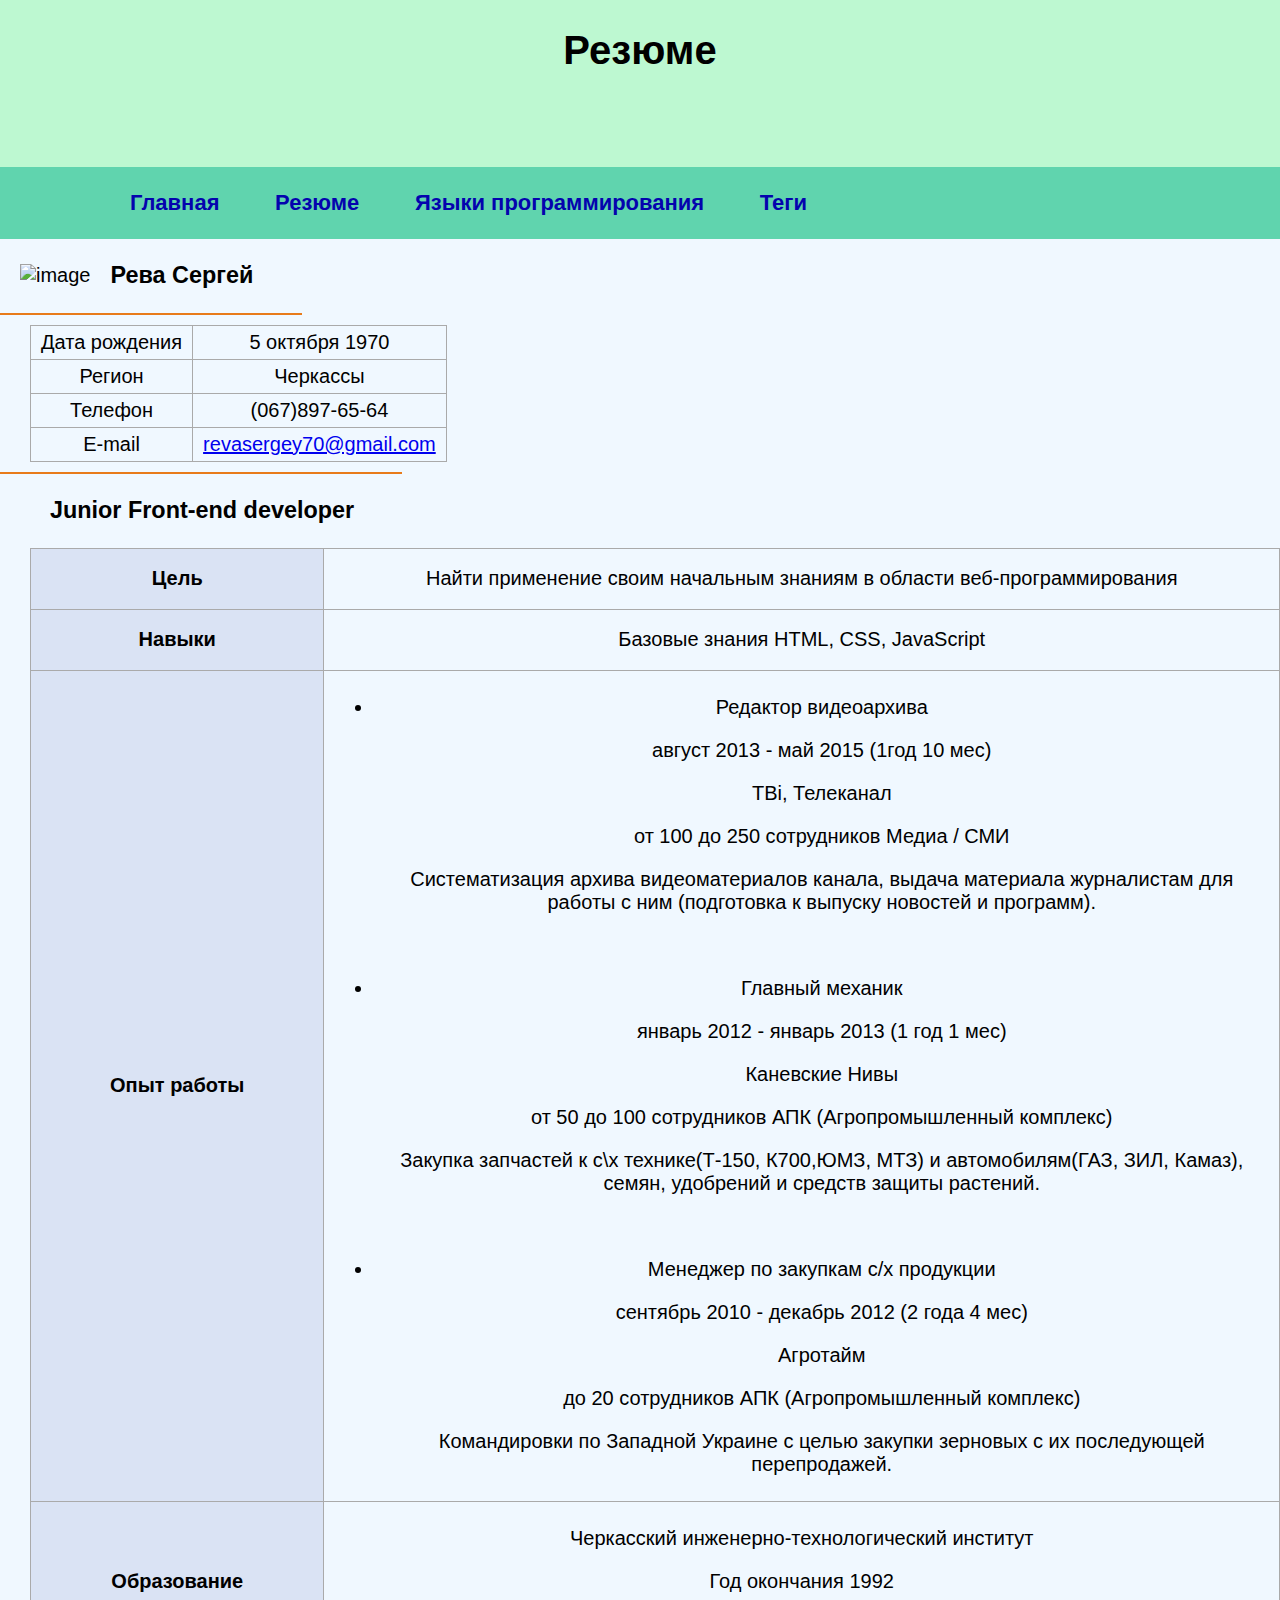
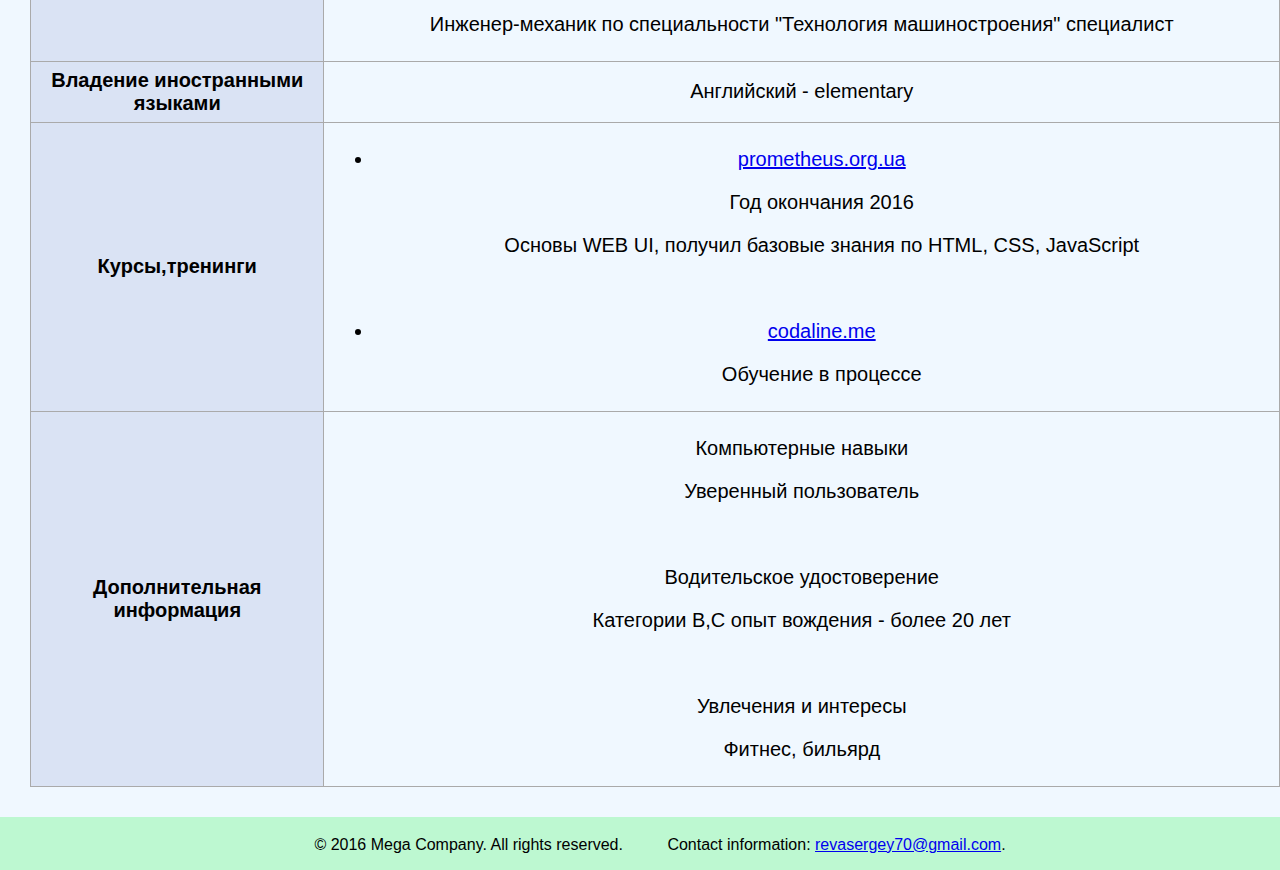
==== Page2.html @ c29341e6 "add CV" ====
<!DOCTYPE html>
<html lang="en">
<head>
    <meta charset="UTF-8">
    <link rel="stylesheet" href="style.css">
    <link rel="shortcut icon" type="images/x-icon" href="icon.ico"/>
    <!--[if lt IE 9]>
    <script src="http://html5shiv.googlecode.com/svn/trunk/html5.js"></script>
    <![endif]-->
    <title>Моя страница</title>
</head>
<body>
<div class="page-wrapper">
<header class="header">
    <div class="container">
        <h1>Резюме</h1>
    </div>

</header>

<nav class="page-nav">
    <div class="container">
        <ul>
            <li><a href="Index.html">Главная</a></li>
            <li><a href="#">Резюме</a></li>
            <li><a href="Page3.html">Языки программирования</a></li>
            <li><a href="Page4.html">Теги</a></li>
        </ul>
    </div>
</nav>
    <figure class="left">
        <img src="Images/foto.jpg" alt="image" width="300px" height="300px"
             title="Моя фотогафия" >
        <!--<figcaption>Моя фотография</figcaption>-->
    </figure>
    <section>
<h3>Рева Сергей</h3>
    <hr color="#E87B1A" width="300" align="left" size="2">
    <table style="border: none">
        <tr>
            <td>Дата рождения</td>
            <td>5 октября 1970</td>
        </tr>
        <tr>
            <td>Регион</td>
            <td>Черкассы</td>
        </tr>
        <tr>
            <td>Телефон</td>
            <td>(067)897-65-64</td>
        </tr>
        <tr>
            <td>E-mail</td>
            <td><a href="mailto:revasergey70@gmail.com">revasergey70@gmail.com
            </a></td>
        </tr>

    </table>
    <hr color="#E87B1A" width="400" align="left" size="2">
    <h3>Junior Front-end developer </h3>
    </section>
    <table class="table1">
        <colgroup>
        <col style="background-color: #dae3f4">
        </colgroup>
       <tr>
           <th height="50">Цель</th>
           <td height="50">Найти применение своим начальным знаниям в области веб-программирования</td>
       </tr>
        <tr>
            <th height="50">Навыки</th>
            <td height="50">Базовые знания HTML, CSS, JavaScript</td>
        </tr>
        <tr>
            <th>Опыт работы</th>
            <td>
                <ul>
                    <li>
                            <p>Редактор видеоархива</p>
                            <p>август 2013 - май 2015 (1год 10 мес)</p>
                            <p>TBi, Телеканал</p>
                            <p>от 100 до 250 сотрудников  Медиа / СМИ</p>
                            <p>Систематизация архива видеоматериалов канала, выдача материала журналистам для работы с ним (подготовка к выпуску новостей и программ).</p>

                    </li>
                    <br>
                    <li>
                        <p>Главный механик</p>
                        <p>январь 2012 - январь 2013 (1 год 1 мес)</p>
                        <p>Каневские Нивы</p>
                        <p>от 50 до 100 сотрудников  АПК (Агропромышленный комплекс)</p>
                        <p>Закупка запчастей к с\х технике(Т-150, К700,ЮМЗ, МТЗ) и автомобилям(ГАЗ, ЗИЛ, Камаз), семян, удобрений и средств защиты растений.</p>
                    </li>
                    <br>
                    <li>
                        <p>Менеджер по закупкам с/х продукции</p>
                        <p>сентябрь 2010 - декабрь 2012 (2 года 4 мес)</p>
                        <p>Агротайм</p>
                        <p>до 20 сотрудников  АПК (Агропромышленный комплекс)</p>
                        <p>Командировки по Западной Украине с целью закупки зерновых с их последующей перепродажей.</p>
                    </li>
                </ul>
            </td>
        </tr>
        <tr>
            <th>Образование</th>
            <td><p>Черкасский инженерно-технологический институт</p>
                <p>Год окончания 1992</p>
                <p>Инженер-механик по специальности "Технология машиностроения" специалист</p>
            </td>
        </tr>
        <tr>
            <th height="50">Владение иностранными языками</th>
            <td height="50">Английский - elementary</td>
        </tr>
        <tr>
            <th>Курсы,тренинги</th>
            <td>
                <ul>
                    <li>
                    <p><a href="http://www.prometheus.org.ua">prometheus.org.ua</a></p>
                    <p>Год окончания 2016</p>
                    <p>Основы WEB UI, получил базовые знания по HTML, CSS, JavaScript</p>
                    </li>
                    <br>
                    <li>
                    <p><a href="http://www.codaline.me">codaline.me</a></p>
                    <p>Обучение в процессе</p>
                    <p></p>
                    </li>
                </ul>
            </td>
        </tr>
        <tr>
            <th> Дополнительная информация</th>
            <td>
                <p>Компьютерные навыки</p>
                <p>Уверенный пользователь</p>
                <br>
                <p>Водительское удостоверение</p>
                <p>Категории В,С опыт вождения - более 20 лет</p>
                <br>
                <p>Увлечения и интересы</p>
                <p>Фитнес, бильярд</p>
            </td>
        </tr>

    </table>

</div>
<div class="page-buffer"></div>
<!--Footer-->
<footer class="footer">
    <ul>
        <li>&copy; 2016 Mega Company. All rights reserved.</li>
        <li>Contact information: <a href="mailto:revasergey70@gmail.com">
            revasergey70@gmail.com</a>.</li>
    </ul>

</footer>

</body>
</html>
---- style.css ----
/*Общий стиль*/
html, body {
    height: 100%;
    margin: 0;
    padding: 0;
}
header, section, footer, aside, nav, main, article, figure {
    display: block;
}

body {
    background-color: aliceblue;
    font-size: 20px;
    font-family: sans-serif;
    }
header {
    padding: 1px 0;
    height: 165px;
    background-color: #BDF8D1;
    text-align: center;
    /*border: 1px solid black*/
}
h3 {
    margin-left: 50px;
}

footer {
    padding: 3px 0;
    height: 47px;
    background-color: #BDF8D1;
    font-size: 80%;
    text-align: center;
    /*border: 1px solid black;*/
}

/*Для таблиц*/
caption {
    padding-bottom: 10px;
}
th, td {
    border: 1px solid #aaaaaa;
    padding: 5px 10px;
}
table {
    margin-left: 30px;
    border-collapse: collapse;
    text-align: center;
}
thead {
    background: #dddddd;
    border: 5px solid #aaaaaa;
}
tfoot {
    background: #ffda9e;
    border: 5px solid #aaaaaa;
}

/*Для форм*/
label {
    font-size: 80%;
    width: 150px;
    display: inline-block;
    cursor: pointer;
}
form {
    width: 500px;
    margin: 20px 30px;
}
fieldset {
    border: 3px double #aaaaaa;
    border-radius: 3px;
    margin: 20px 0;
    padding: 20px;
}
legend {
    background-color: #dddddd;
    border-radius: 3px;
    padding: 5px 10px;
}

.left {
    float: left;
    margin: 25px 20px 10px 20px;
        }

.page-nav {
    padding: 1px 60px;
    background-color: #60D4AE;
    height: 70px;
    /*border: 1px solid black;*/
}

.page-nav li {
    display: inline;
    list-style-type: none;
    /*border: 1px solid black;*/
}
.page-nav a {
    margin-left:10px;
    padding: 24px 20px;
    color: #0403ae;
    line-height: 30px;
    font-size: 110%;
    font-weight: bold;
    text-align:center;
    text-decoration: none;
    /*border: 1px solid black*/
}
.page-nav li a:hover {
    color: yellowgreen;
    background-color: black;
}

.footer li {
    padding: 10px 20px;
    display: inline;
    list-style-type: none;
    /*border: 1px solid black;*/
}
/*Обёртка для футера*/
.page-wrapper {
    min-height: 100%;
    margin-bottom: -40px;
    /*border: 1px solid black;*/
}
.page-buffer {
        height: 70px;
    /*border: 1px solid black;*/
}
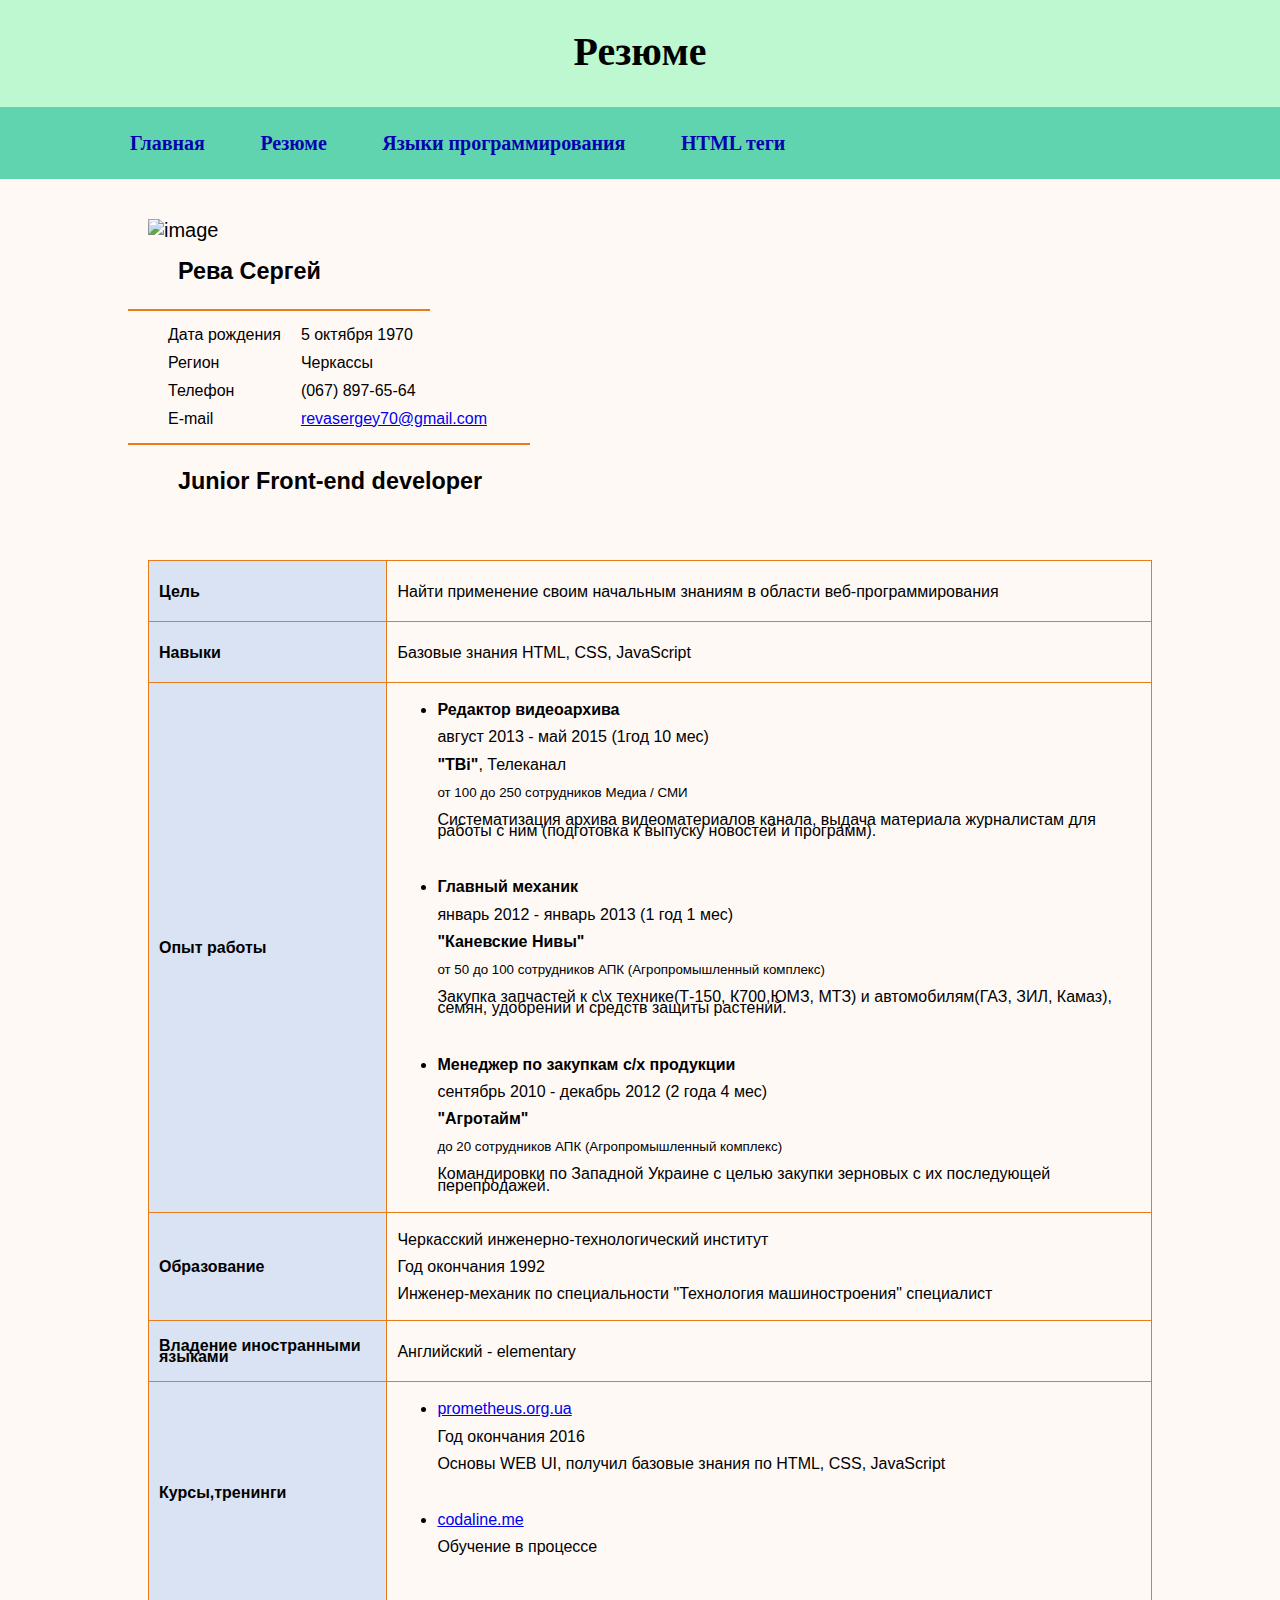
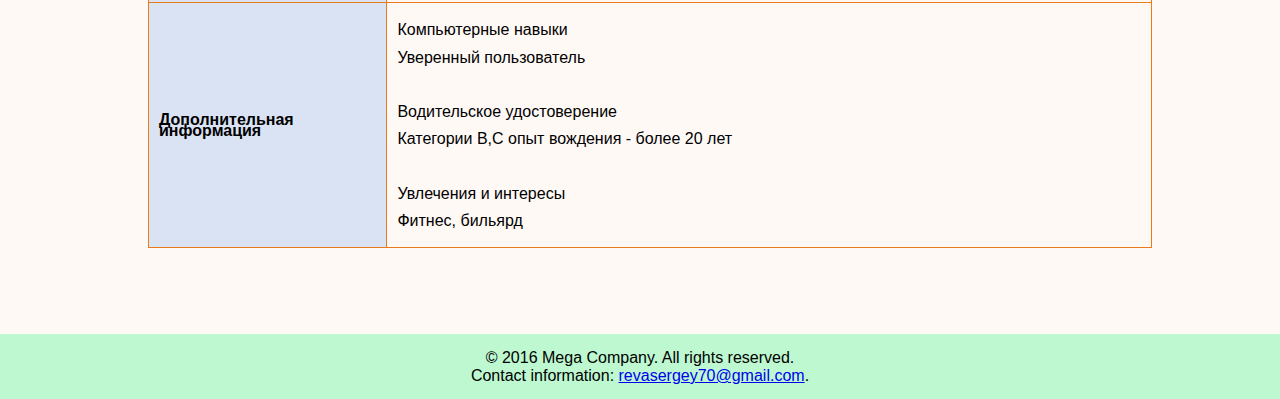
==== commit 45b0fb40: "add PL and tags" ====
--- a/Page2.html
+++ b/Page2.html
@@ -7,6 +7,7 @@
     <!--[if lt IE 9]>
     <script src="http://html5shiv.googlecode.com/svn/trunk/html5.js"></script>
     <![endif]-->
+    <link href='https://fonts.googleapis.com/css?family=Ubuntu&subset=latin,cyrillic' rel='stylesheet' type='text/css'>
     <title>Моя страница</title>
 </head>
 <body>
@@ -24,14 +25,14 @@
             <li><a href="Index.html">Главная</a></li>
             <li><a href="#">Резюме</a></li>
             <li><a href="Page3.html">Языки программирования</a></li>
-            <li><a href="Page4.html">Теги</a></li>
+            <li><a href="Page4.html">HTML теги</a></li>
         </ul>
     </div>
 </nav>
-    <figure class="left">
+    <div class="content">
+    <figure class="left2">
         <img src="Images/foto.jpg" alt="image" width="300px" height="300px"
              title="Моя фотогафия" >
-        <!--<figcaption>Моя фотография</figcaption>-->
     </figure>
     <section>
 <h3>Рева Сергей</h3>
@@ -47,11 +48,11 @@
         </tr>
         <tr>
             <td>Телефон</td>
-            <td>(067)897-65-64</td>
+            <td>(067) 897-65-64</td>
         </tr>
         <tr>
             <td>E-mail</td>
-            <td><a href="mailto:revasergey70@gmail.com">revasergey70@gmail.com
+            <td><a href="mailto:revasergey70@gmail.com" target="_blank">revasergey70@gmail.com
             </a></td>
         </tr>
 
@@ -75,28 +76,29 @@
             <th>Опыт работы</th>
             <td>
                 <ul>
-                    <li>
-                            <p>Редактор видеоархива</p>
+
+                    <li class="li1">
+                            <p><b>Редактор видеоархива</b></p>
                             <p>август 2013 - май 2015 (1год 10 мес)</p>
-                            <p>TBi, Телеканал</p>
-                            <p>от 100 до 250 сотрудников  Медиа / СМИ</p>
+                            <p><b>"TBi"</b>, Телеканал</p>
+                            <p><small>от 100 до 250 сотрудников  Медиа / СМИ</small></p>
                             <p>Систематизация архива видеоматериалов канала, выдача материала журналистам для работы с ним (подготовка к выпуску новостей и программ).</p>
 
                     </li>
-                    <br>
-                    <li>
-                        <p>Главный механик</p>
+
+                    <li class="li2">
+                        <p><b>Главный механик</b></p>
                         <p>январь 2012 - январь 2013 (1 год 1 мес)</p>
-                        <p>Каневские Нивы</p>
-                        <p>от 50 до 100 сотрудников  АПК (Агропромышленный комплекс)</p>
+                        <p><b>"Каневские Нивы"</b></p>
+                        <p><small>от 50 до 100 сотрудников  АПК (Агропромышленный комплекс)</small></p>
                         <p>Закупка запчастей к с\х технике(Т-150, К700,ЮМЗ, МТЗ) и автомобилям(ГАЗ, ЗИЛ, Камаз), семян, удобрений и средств защиты растений.</p>
                     </li>
-                    <br>
-                    <li>
-                        <p>Менеджер по закупкам с/х продукции</p>
+
+                    <li class="li3">
+                        <p><b>Менеджер по закупкам с/х продукции</b></p>
                         <p>сентябрь 2010 - декабрь 2012 (2 года 4 мес)</p>
-                        <p>Агротайм</p>
-                        <p>до 20 сотрудников  АПК (Агропромышленный комплекс)</p>
+                        <p><b>"Агротайм"</b></p>
+                        <p><small>до 20 сотрудников  АПК (Агропромышленный комплекс)</small></p>
                         <p>Командировки по Западной Украине с целью закупки зерновых с их последующей перепродажей.</p>
                     </li>
                 </ul>
@@ -117,14 +119,14 @@
             <th>Курсы,тренинги</th>
             <td>
                 <ul>
-                    <li>
-                    <p><a href="http://www.prometheus.org.ua">prometheus.org.ua</a></p>
+                    <li class="li1">
+                    <p><a href="http://www.prometheus.org.ua" target="_blank">prometheus.org.ua</a></p>
                     <p>Год окончания 2016</p>
                     <p>Основы WEB UI, получил базовые знания по HTML, CSS, JavaScript</p>
                     </li>
-                    <br>
-                    <li>
-                    <p><a href="http://www.codaline.me">codaline.me</a></p>
+
+                    <li class="li2">
+                    <p><a href="http://www.codaline.me" target="_blank">codaline.me</a></p>
                     <p>Обучение в процессе</p>
                     <p></p>
                     </li>
@@ -148,6 +150,7 @@
     </table>
 
 </div>
+</div>
 <div class="page-buffer"></div>
 <!--Footer-->
 <footer class="footer">
--- a/style.css
+++ b/style.css
@@ -4,29 +4,59 @@
     margin: 0;
     padding: 0;
 }
+* {
+@import "fonts/arimo.css";
+    /*
+        Arimo, 400, 400 italic, 700, 700 italic
+    */
+@import "fonts/clinicapro.css";
+    /*
+        Clinica Pro, 400, 400 italic
+    */
+@import "fonts/ubuntu.css";
+    /*
+        Ubuntu, 300, 300 italic, 400, 400 italic, 500, 500 italic, 700, 700 italic
+    */
+@import "fonts/robotomono.css";
+    /*
+        Roboto Mono, 100, 100 italic, 300, 300 italic, 400, 400 italic, 500, 500 italic, 700, 700 italic
+    */
+@import "fonts/pancettapro.css";
+    /*
+        Pancetta Pro, 400, 400 italic
+    */
+}
+
 header, section, footer, aside, nav, main, article, figure {
     display: block;
 }
-
 body {
-    background-color: aliceblue;
+    background-color: #fff9f6;
     font-size: 20px;
     font-family: sans-serif;
-    }
+}
 header {
     padding: 1px 0;
-    height: 165px;
+    height: 105px;
     background-color: #BDF8D1;
     text-align: center;
+    font-family: "Clinica Pro";
     /*border: 1px solid black*/
 }
 h3 {
     margin-left: 50px;
 }
-
+h2 {
+    text-align: center;
+}
+section {
+    margin-top: 55px;
+    padding-top: 1px;
+
+    /*border: 1px solid black*/
+}
 footer {
-    padding: 3px 0;
-    height: 47px;
+    height: 65px;
     background-color: #BDF8D1;
     font-size: 80%;
     text-align: center;
@@ -34,54 +64,85 @@
 }
 
 /*Для таблиц*/
-caption {
-    padding-bottom: 10px;
-}
-th, td {
-    border: 1px solid #aaaaaa;
+
+td,th {
     padding: 5px 10px;
 }
 table {
     margin-left: 30px;
     border-collapse: collapse;
-    text-align: center;
-}
-thead {
-    background: #dddddd;
-    border: 5px solid #aaaaaa;
-}
-tfoot {
-    background: #ffda9e;
-    border: 5px solid #aaaaaa;
-}
-
-/*Для форм*/
-label {
+    text-align: left;
     font-size: 80%;
-    width: 150px;
-    display: inline-block;
-    cursor: pointer;
-}
-form {
-    width: 500px;
-    margin: 20px 30px;
-}
-fieldset {
-    border: 3px double #aaaaaa;
-    border-radius: 3px;
-    margin: 20px 0;
-    padding: 20px;
-}
-legend {
-    background-color: #dddddd;
-    border-radius: 3px;
-    padding: 5px 10px;
-}
-
+}
+.content {
+    width: 80%;
+    margin: 10px auto;
+    /*border: 1px solid black*/
+}
+
+.div1 {
+    margin: 30px;
+    padding: 5px;
+    /*border: 1px solid black*/
+}
+.div13 {
+    margin: 30px;
+    padding-top: 65px
+    /*border: 1px solid black*/
+}
+.img1 {
+    /*margin: 40px;*/
+    /*border: 1px solid black*/
+}
+.div2 {
+    padding-top: 25px;
+    padding-left: 260px;
+    /*border: 1px solid black*/
+}
+.img2 {
+    padding-left: 15px;
+    padding-bottom: 10px;
+}
+.img12 {
+    padding-left: 15px;
+    padding-bottom: -10px;
+    margin-bottom: -20px;
+}
+.div3 {
+    padding-top: 15px;
+    padding-left: 260px;
+    /*border: 1px solid black*/
+}
+.img3 {
+    padding-left: 15px;
+    padding-bottom: 5px;
+}
+.img3 img {
+    border-radius: 40px;
+}
+.div4 {
+    line-height: 1.4em;
+    padding-top: 30px;
+    padding-left: 305px;
+    /*border: 1px solid black*/
+}
+.li1 {
+    margin-top: 0;
+}
+.li2 {
+    margin: 45px 0;
+}
+.li3 {
+    margin-bottom: 0;
+}
 .left {
     float: left;
-    margin: 25px 20px 10px 20px;
-        }
+    margin: 20px 20px 10px 20px;
+}
+.left2 {
+    float: left;
+    margin: -15px 20px 10px 20px;
+}
 
 .page-nav {
     padding: 1px 60px;
@@ -90,18 +151,18 @@
     /*border: 1px solid black;*/
 }
 
-.page-nav li {
+.page-nav ul li {
     display: inline;
     list-style-type: none;
     /*border: 1px solid black;*/
 }
-.page-nav a {
+.page-nav ul li a {
     margin-left:10px;
     padding: 24px 20px;
     color: #0403ae;
     line-height: 30px;
-    font-size: 110%;
     font-weight: bold;
+    font-family:"Clinica Pro";
     text-align:center;
     text-decoration: none;
     /*border: 1px solid black*/
@@ -110,21 +171,60 @@
     color: yellowgreen;
     background-color: black;
 }
-
-.footer li {
-    padding: 10px 20px;
-    display: inline;
+.table1 {
+    line-height: 0.7em;
+    margin-top: 65px;
+    margin-left: 20px;
+}
+.table1 td,th {
+    border: 1px solid #E87B1A;
+}
+.page4 {
+    width: 80%;
+    margin: 10px auto;
+}
+.page4 h3 {
+    padding-left: 500px;
+    margin-top: 50px;
+    /*border: 1px solid black*/
+}
+.table2 {
+    line-height: 1.4em;
+    border-collapse: collapse;
+    text-align: left;
+    font-size: 80%;
+    margin-top: -18px;
+
+}
+
+.table2 td,th {
+    border: 1px solid #E87B1A;
+}
+.table2 th {
+    background-color: #dae3f4;
+}
+
+.footer ul {
+    padding-top: 15px;  /* 2 строки*/
+    /*padding-top: 26px;   !*1 строка*!*/
+    /*border: 1px solid black;*/
+}
+
+.footer ul li {
+    margin-right: 40px;  /* 2 строки*/
+    /*padding: 10px 20px;  !*1 строка*!*/
+    /*display: inline;  !*1 строка*!*/
     list-style-type: none;
     /*border: 1px solid black;*/
 }
 /*Обёртка для футера*/
 .page-wrapper {
     min-height: 100%;
-    margin-bottom: -40px;
+    /*margin-bottom: -1px;*/
     /*border: 1px solid black;*/
 }
 .page-buffer {
-        height: 70px;
-    /*border: 1px solid black;*/
-}
-
+    height: 60px;
+    /*border: 1px solid black;*/
+}
+
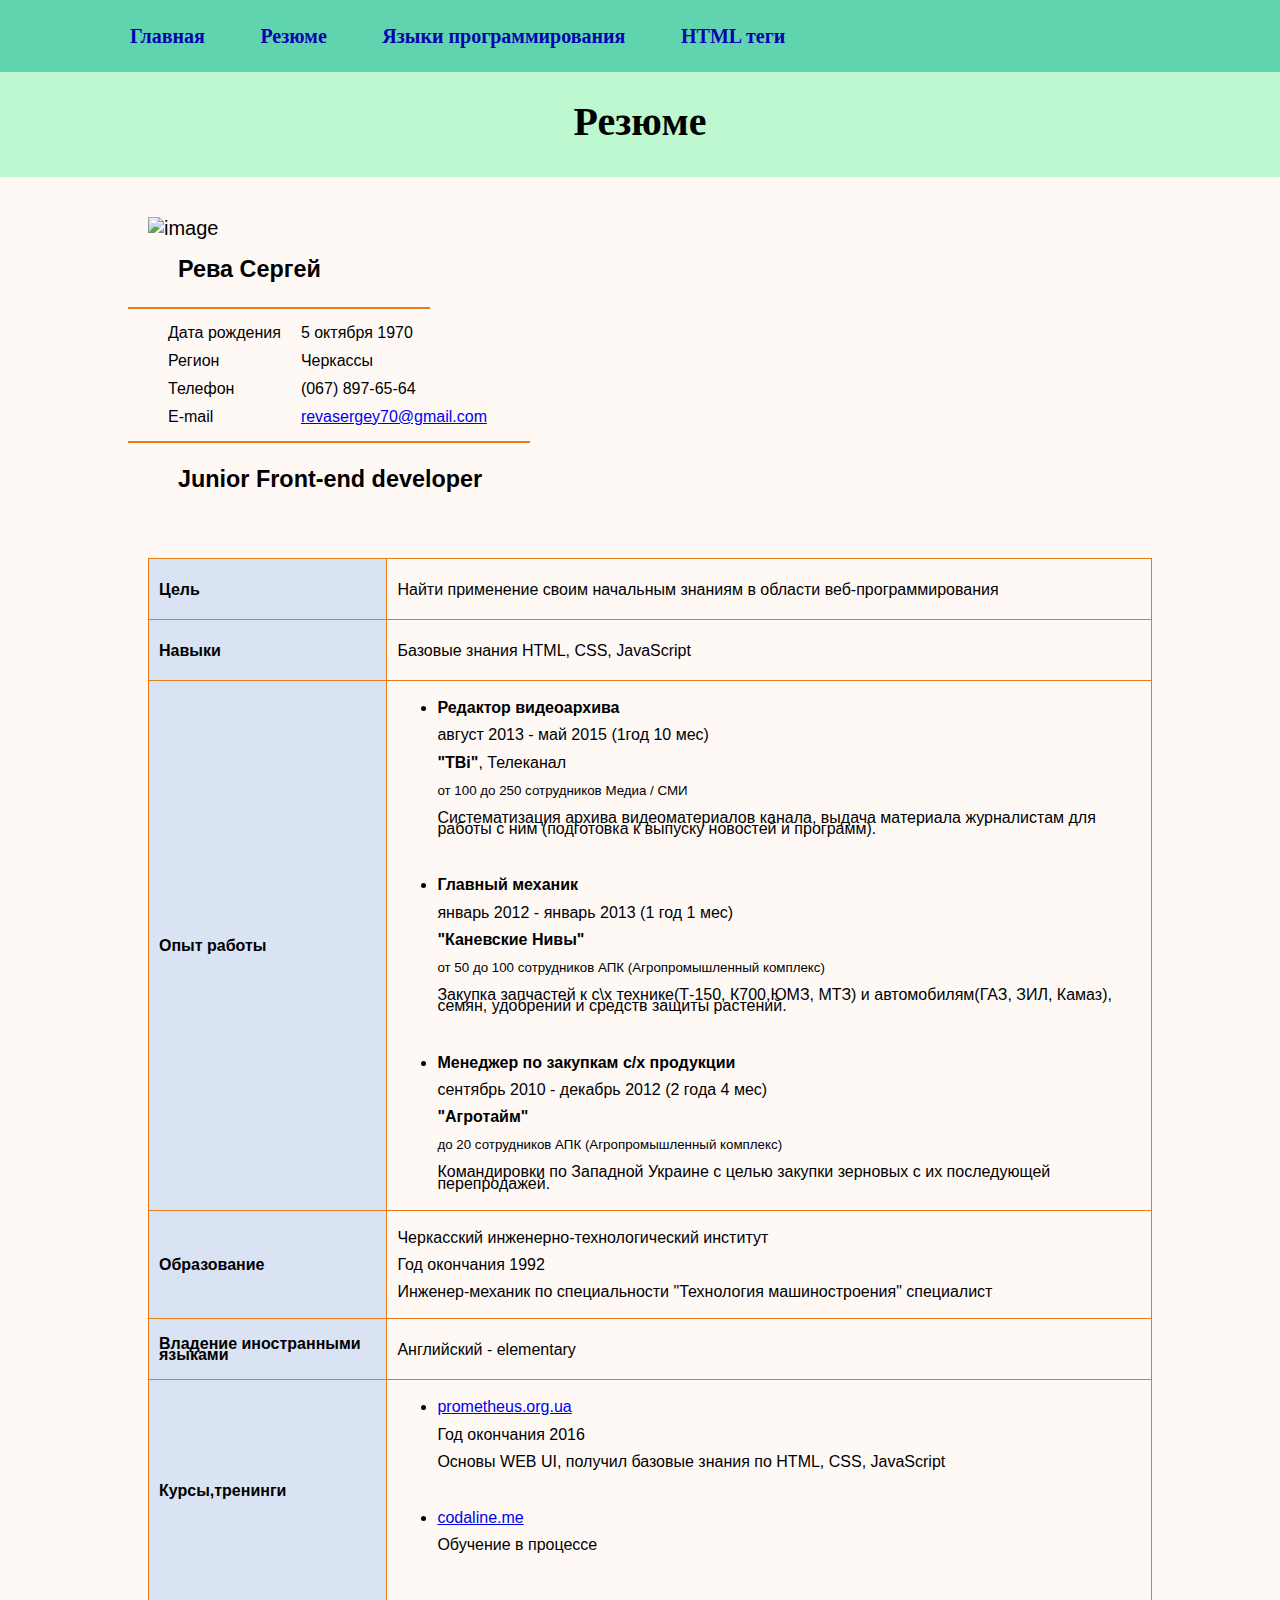
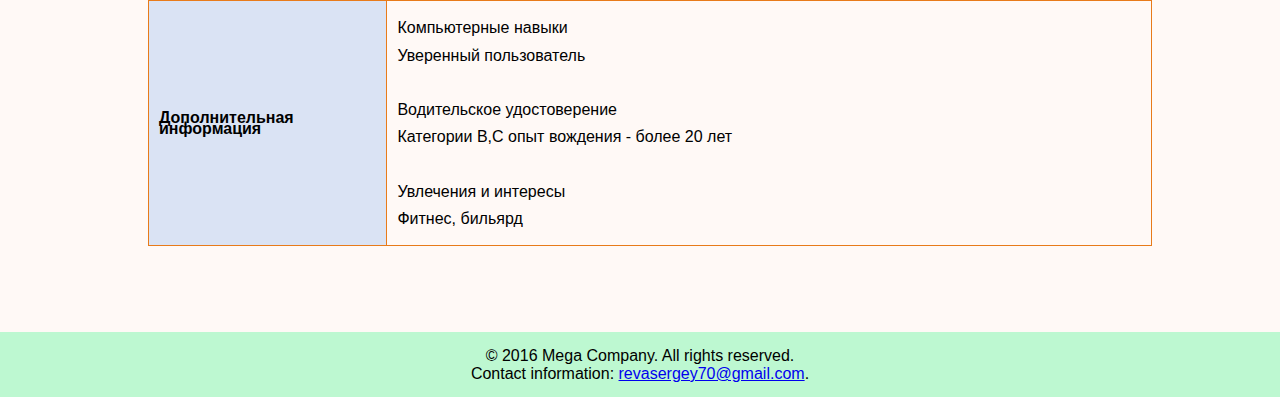
==== commit 528e00e7: "fix navbar" ====
--- a/Page2.html
+++ b/Page2.html
@@ -12,23 +12,22 @@
 </head>
 <body>
 <div class="page-wrapper">
+    <nav class="page-nav">
+
+            <ul>
+                <li><a href="Index.html">Главная</a></li>
+                <li><a href="#">Резюме</a></li>
+                <li><a href="Page3.html">Языки программирования</a></li>
+                <li><a href="Page4.html">HTML теги</a></li>
+            </ul>
+
+    </nav>
+    <div class="container">
 <header class="header">
-    <div class="container">
         <h1>Резюме</h1>
-    </div>
-
 </header>
 
-<nav class="page-nav">
-    <div class="container">
-        <ul>
-            <li><a href="Index.html">Главная</a></li>
-            <li><a href="#">Резюме</a></li>
-            <li><a href="Page3.html">Языки программирования</a></li>
-            <li><a href="Page4.html">HTML теги</a></li>
-        </ul>
-    </div>
-</nav>
+
     <div class="content">
     <figure class="left2">
         <img src="Images/foto.jpg" alt="image" width="300px" height="300px"
@@ -151,6 +150,7 @@
 
 </div>
 </div>
+</div>
 <div class="page-buffer"></div>
 <!--Footer-->
 <footer class="footer">
--- a/style.css
+++ b/style.css
@@ -74,6 +74,9 @@
     text-align: left;
     font-size: 80%;
 }
+.container {
+    margin-top: 70px;
+}
 .content {
     width: 80%;
     margin: 10px auto;
@@ -145,6 +148,10 @@
 }
 
 .page-nav {
+
+    position: fixed;
+    top: 0;left: 0;right: 0;
+
     padding: 1px 60px;
     background-color: #60D4AE;
     height: 70px;
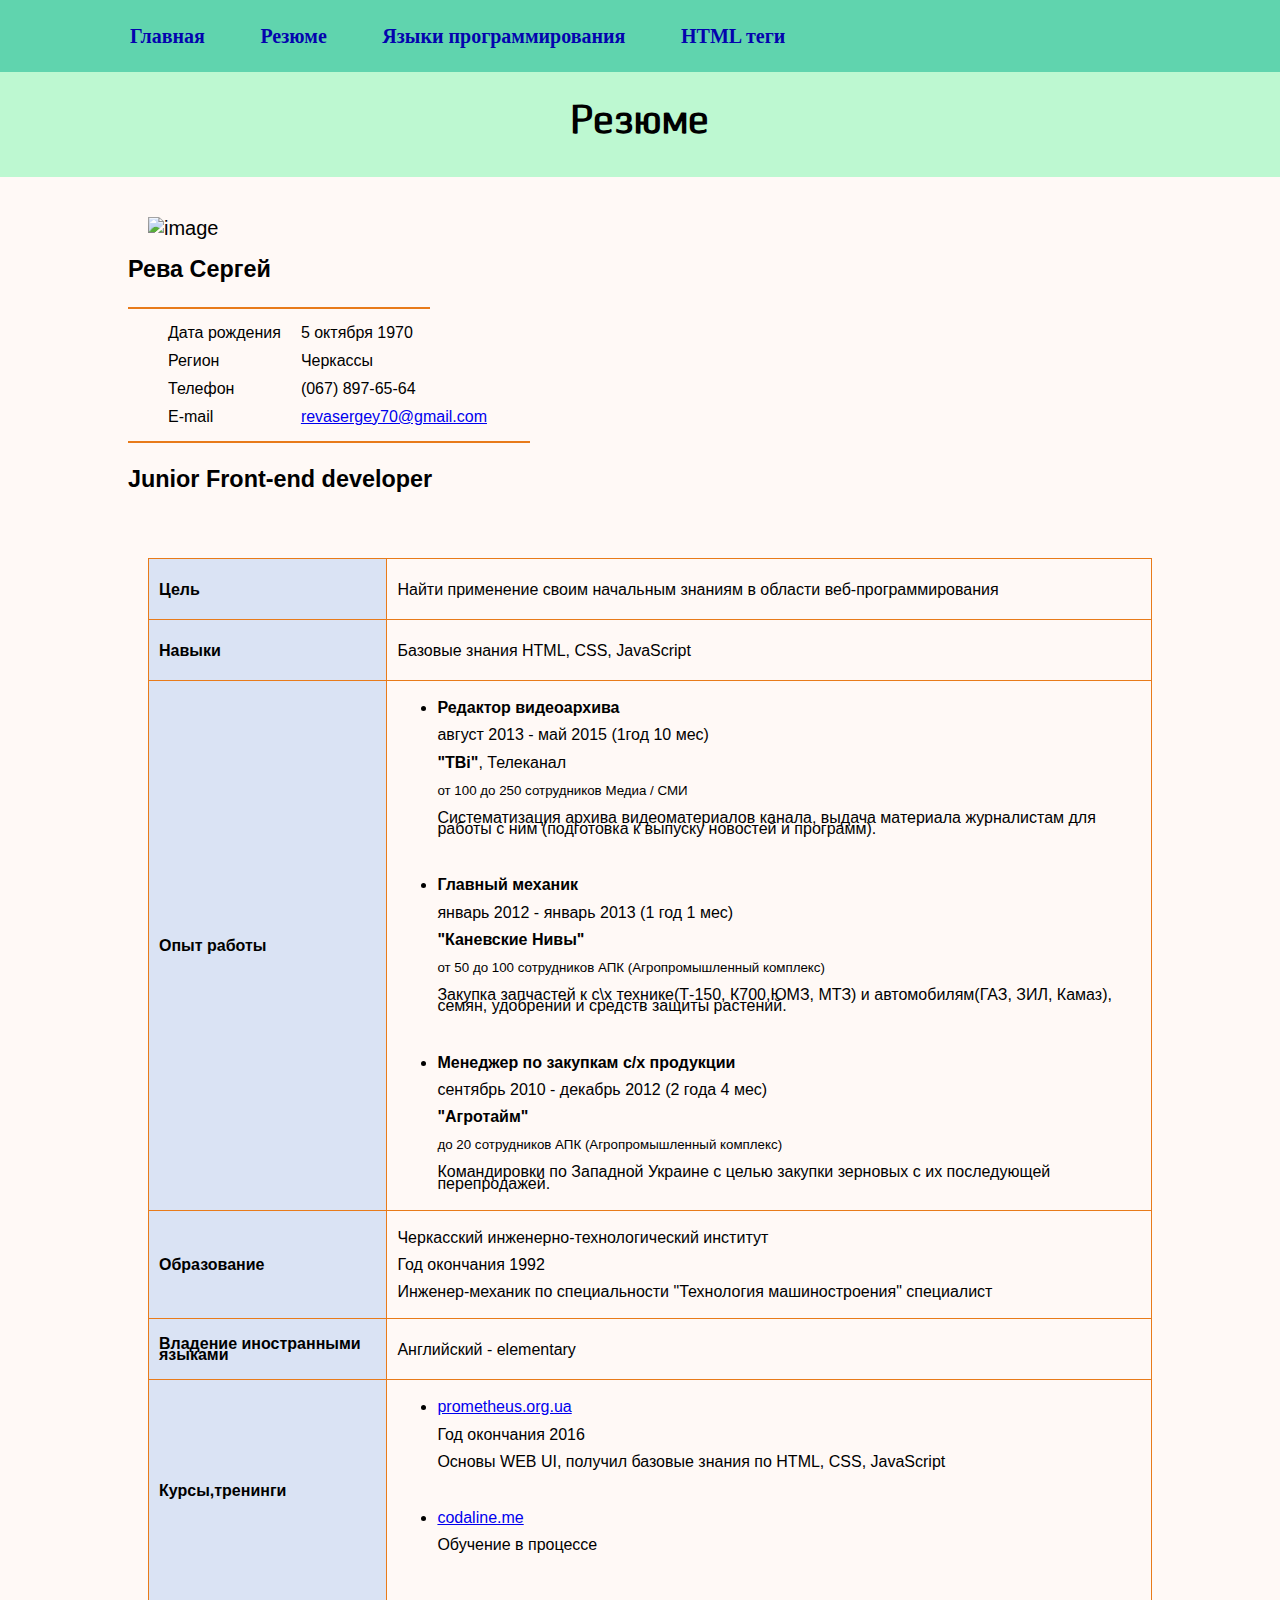
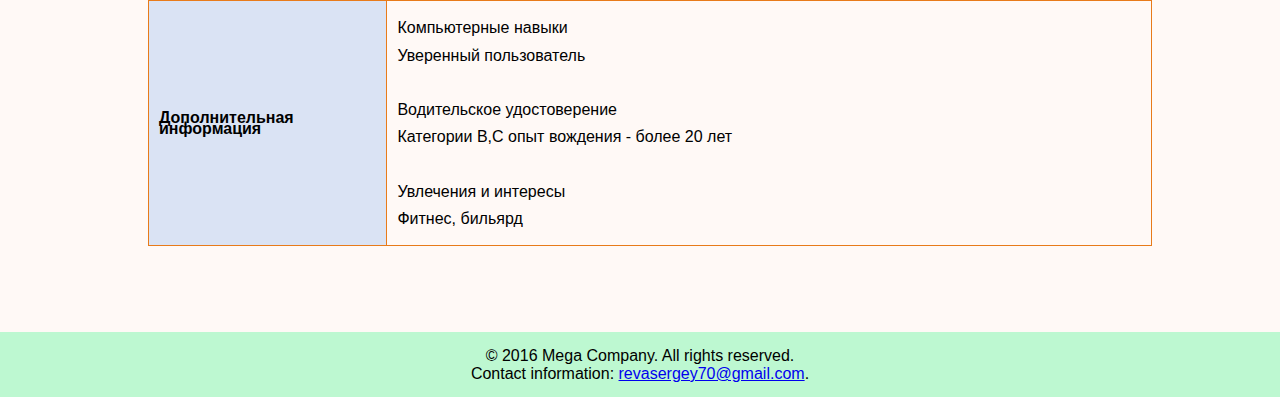
==== commit 989d6ae8: "add responsive" ====
--- a/Page2.html
+++ b/Page2.html
@@ -23,15 +23,14 @@
 
     </nav>
     <div class="container">
+
 <header class="header">
         <h1>Резюме</h1>
 </header>
 
-
     <div class="content">
     <figure class="left2">
-        <img src="Images/foto.jpg" alt="image" width="300px" height="300px"
-             title="Моя фотогафия" >
+        <img src="Images/foto.jpg" alt="image" width="300px" height="300px" title="Моя фотогафия">
     </figure>
     <section>
 <h3>Рева Сергей</h3>
--- a/style.css
+++ b/style.css
@@ -1,31 +1,29 @@
+@import "fonts/arimo.css";
+/*
+    Arimo, 400, 400 italic, 700, 700 italic
+*/
+@import "fonts/clinicapro.css";
+/*
+    Clinica Pro, 400, 400 italic
+*/
+@import "fonts/ubuntu.css";
+/*
+    Ubuntu, 300, 300 italic, 400, 400 italic, 500, 500 italic, 700, 700 italic
+*/
+@import "fonts/robotomono.css";
+/*
+    Roboto Mono, 100, 100 italic, 300, 300 italic, 400, 400 italic, 500, 500 italic, 700, 700 italic
+*/
+@import "fonts/pancettapro.css";
+/*
+    Pancetta Pro, 400, 400 italic
+*/
 /*Общий стиль*/
 html, body {
     height: 100%;
     margin: 0;
     padding: 0;
 }
-* {
-@import "fonts/arimo.css";
-    /*
-        Arimo, 400, 400 italic, 700, 700 italic
-    */
-@import "fonts/clinicapro.css";
-    /*
-        Clinica Pro, 400, 400 italic
-    */
-@import "fonts/ubuntu.css";
-    /*
-        Ubuntu, 300, 300 italic, 400, 400 italic, 500, 500 italic, 700, 700 italic
-    */
-@import "fonts/robotomono.css";
-    /*
-        Roboto Mono, 100, 100 italic, 300, 300 italic, 400, 400 italic, 500, 500 italic, 700, 700 italic
-    */
-@import "fonts/pancettapro.css";
-    /*
-        Pancetta Pro, 400, 400 italic
-    */
-}
 
 header, section, footer, aside, nav, main, article, figure {
     display: block;
@@ -40,14 +38,16 @@
     height: 105px;
     background-color: #BDF8D1;
     text-align: center;
-    font-family: "Clinica Pro";
-    /*border: 1px solid black*/
-}
-h3 {
-    margin-left: 50px;
+    font-family: "Pancetta Pro";
+    /*border: 1px solid black*/
 }
 h2 {
     text-align: center;
+}
+h1 {
+    margin: 0;
+    height: 105px;
+    line-height: 105px;
 }
 section {
     margin-top: 55px;
@@ -93,12 +93,9 @@
     padding-top: 65px
     /*border: 1px solid black*/
 }
-.img1 {
-    /*margin: 40px;*/
-    /*border: 1px solid black*/
-}
+
 .div2 {
-    padding-top: 25px;
+    padding-top:45px;
     padding-left: 260px;
     /*border: 1px solid black*/
 }
@@ -108,8 +105,7 @@
 }
 .img12 {
     padding-left: 15px;
-    padding-bottom: -10px;
-    margin-bottom: -20px;
+    margin-bottom: -10px;
 }
 .div3 {
     padding-top: 15px;
@@ -148,10 +144,8 @@
 }
 
 .page-nav {
-
     position: fixed;
     top: 0;left: 0;right: 0;
-
     padding: 1px 60px;
     background-color: #60D4AE;
     height: 70px;
@@ -161,6 +155,7 @@
 .page-nav ul li {
     display: inline;
     list-style-type: none;
+    width: 100%;
     /*border: 1px solid black;*/
 }
 .page-nav ul li a {
@@ -191,8 +186,8 @@
     margin: 10px auto;
 }
 .page4 h3 {
-    padding-left: 500px;
     margin-top: 50px;
+    text-align: center;
     /*border: 1px solid black*/
 }
 .table2 {
@@ -200,10 +195,8 @@
     border-collapse: collapse;
     text-align: left;
     font-size: 80%;
-    margin-top: -18px;
-
-}
-
+    margin-top: 5px;
+}
 .table2 td,th {
     border: 1px solid #E87B1A;
 }
@@ -234,4 +227,14 @@
     height: 60px;
     /*border: 1px solid black;*/
 }
-
+/*Адаптивная верстка*/
+@media (max-width: 920px){
+    .container {margin-top: 160px;}
+    .page-nav ul li a {margin: 0;padding: 0;}
+    .page-nav ul li {display: block;}
+    .page-nav {height: 160px;}
+    .page4 img {margin-top: 150px;}
+    div figure img {margin-top: 50px;}
+
+}
+
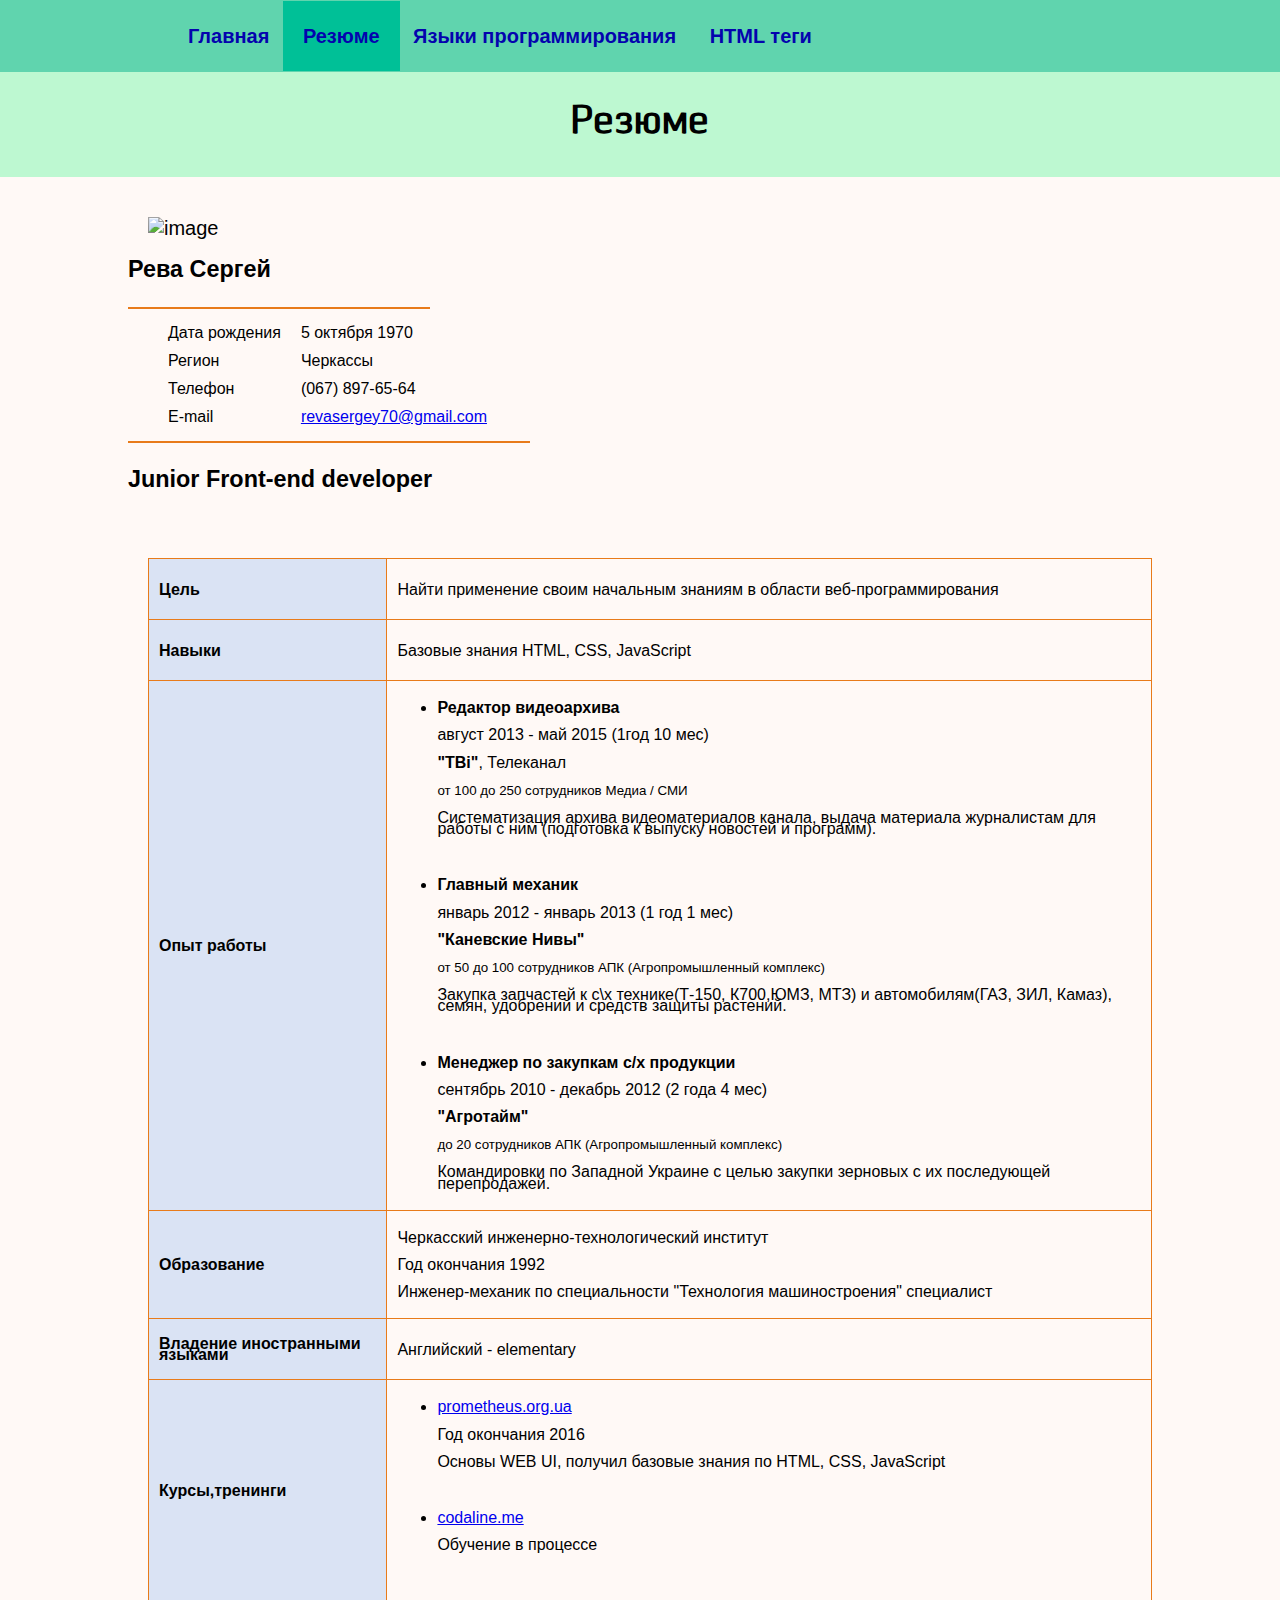
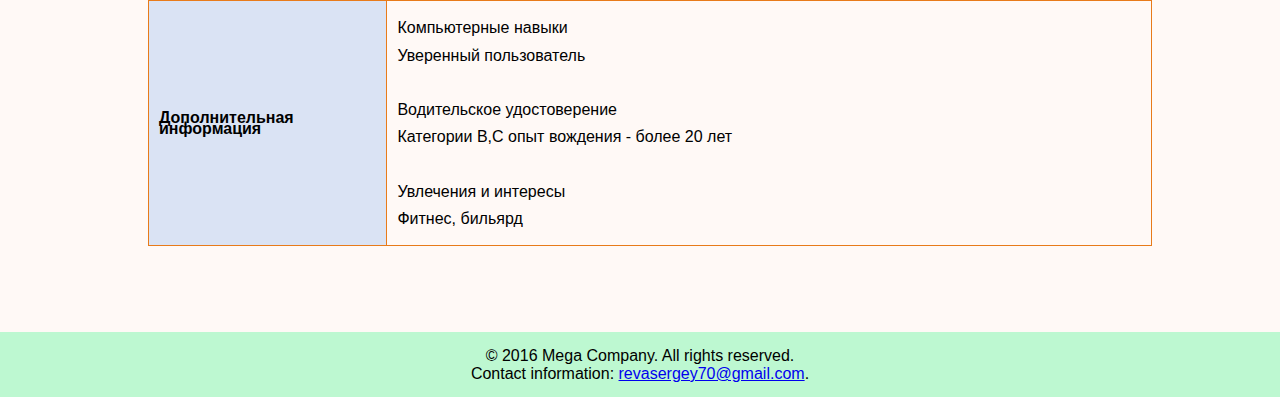
==== commit f14fa988: "ad some CSS Pseudo-classes" ====
--- a/Page2.html
+++ b/Page2.html
@@ -16,7 +16,7 @@
 
             <ul>
                 <li><a href="Index.html">Главная</a></li>
-                <li><a href="#">Резюме</a></li>
+                <li><a class="active" href="#">Резюме</a></li>
                 <li><a href="Page3.html">Языки программирования</a></li>
                 <li><a href="Page4.html">HTML теги</a></li>
             </ul>
--- a/style.css
+++ b/style.css
@@ -38,7 +38,7 @@
     height: 105px;
     background-color: #BDF8D1;
     text-align: center;
-    font-family: "Pancetta Pro";
+    font-family: "Pancetta Pro",sans-serif;
     /*border: 1px solid black*/
 }
 h2 {
@@ -74,6 +74,12 @@
     text-align: left;
     font-size: 80%;
 }
+/*Поведение при выделении текста на странице*/
+::selection{
+    color: yellow;
+    background: blue;
+}
+
 .container {
     margin-top: 70px;
 }
@@ -151,28 +157,42 @@
     height: 70px;
     /*border: 1px solid black;*/
 }
-
+.page-nav ul{
+    margin-left: 80px;
+}
 .page-nav ul li {
+    margin-left:-6px;
     display: inline;
     list-style-type: none;
     width: 100%;
     /*border: 1px solid black;*/
 }
 .page-nav ul li a {
-    margin-left:10px;
+    margin-left:-6px;
     padding: 24px 20px;
     color: #0403ae;
     line-height: 30px;
     font-weight: bold;
-    font-family:"Clinica Pro";
+    font-family:"Clinica Pro",sans-serif;
     text-align:center;
     text-decoration: none;
     /*border: 1px solid black*/
 }
-.page-nav li a:hover {
+/*Подсветка фона активной ссылки*/
+.page-nav li a.active {
+    background-color: #00C097;
+}
+/*Подсветка фона ссылки при наведении (кроме активной)*/
+.page-nav li a:hover:not(.active) {
     color: yellowgreen;
     background-color: black;
 }
+/*Подсветка фона ссылки в момент нажатия на неё*/
+.page-nav li a:active {
+    color: #cd1228;
+    background-color: white;
+}
+
 .table1 {
     line-height: 0.7em;
     margin-top: 65px;
@@ -200,10 +220,19 @@
 .table2 td,th {
     border: 1px solid #E87B1A;
 }
+/*Таблица-зебра*/
+.table2 tr:nth-child(even) {
+    background-color: #ede2e2
+}
+/*Изменяет цвет строки при наведении*/
+.table2 tr:hover {
+    background-color: #7df5b8;
+    zoom: 110%;
+}
+
 .table2 th {
     background-color: #dae3f4;
 }
-
 .footer ul {
     padding-top: 15px;  /* 2 строки*/
     /*padding-top: 26px;   !*1 строка*!*/
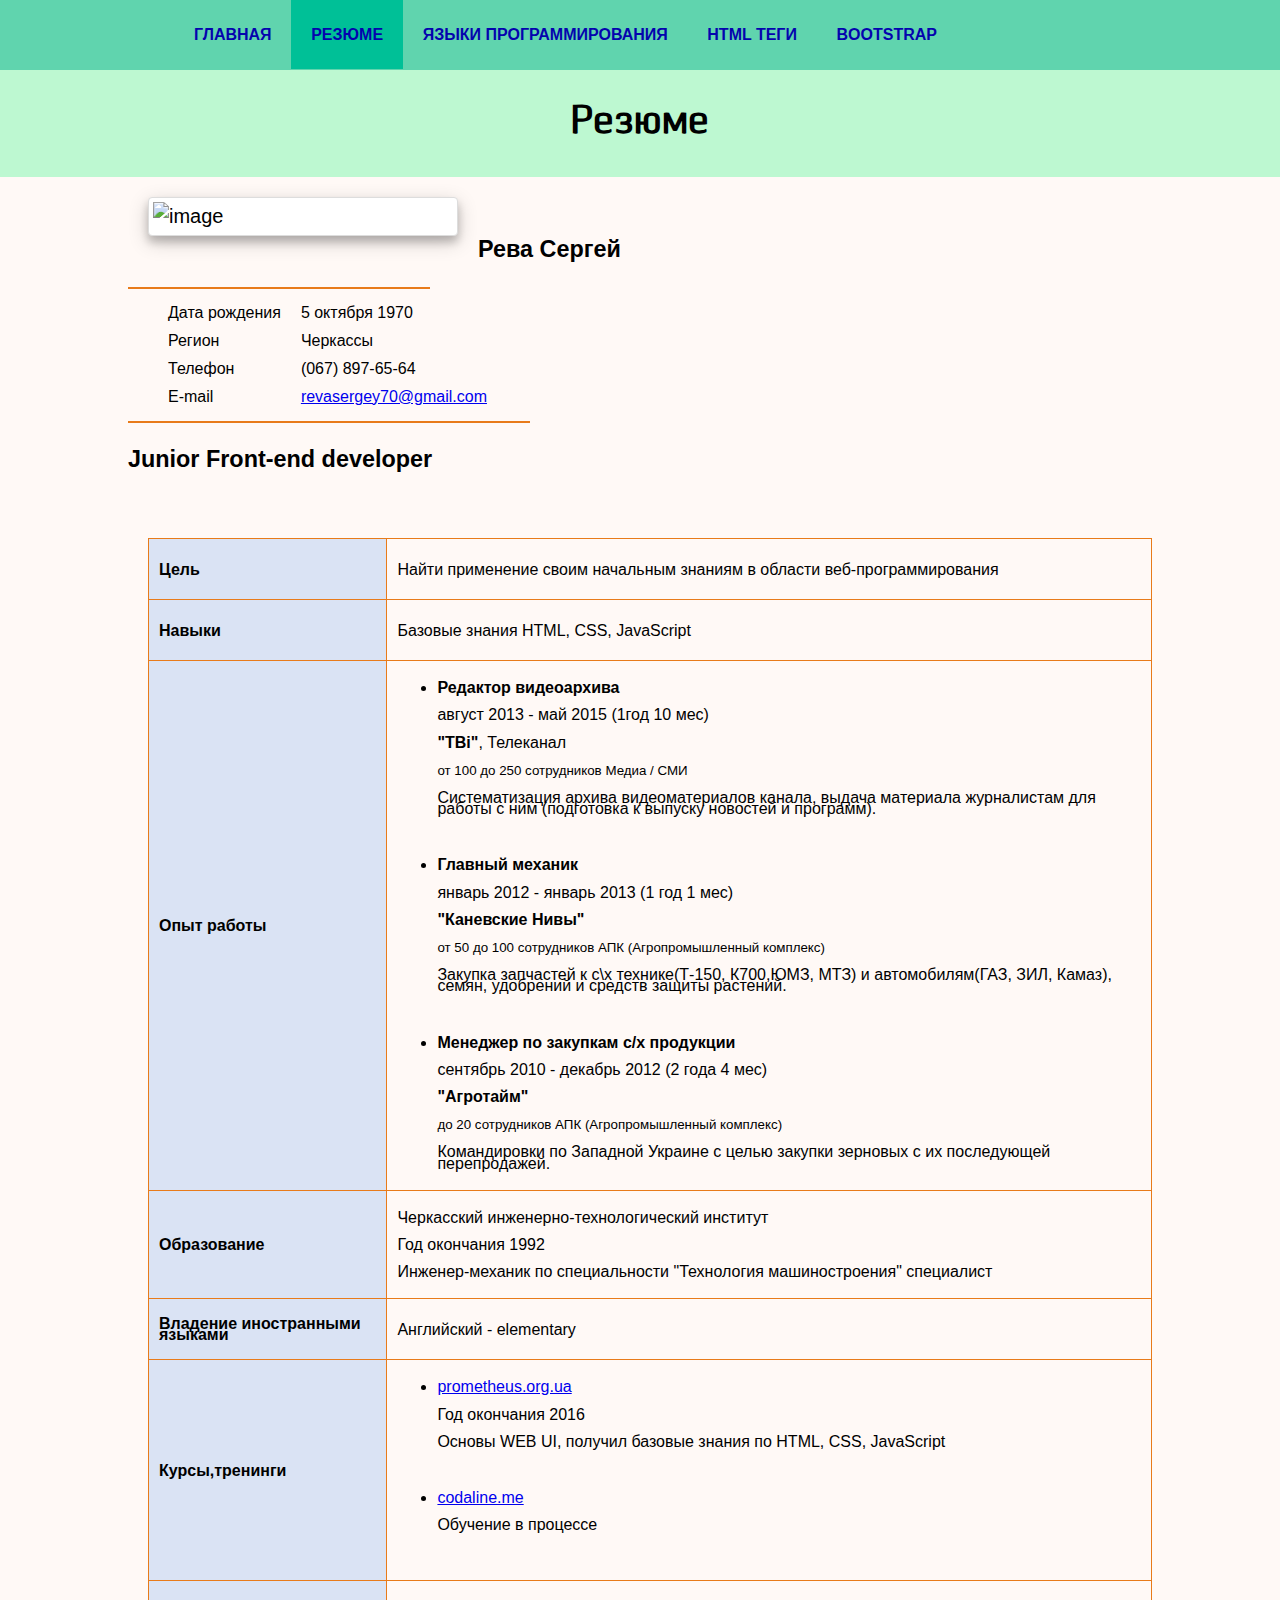
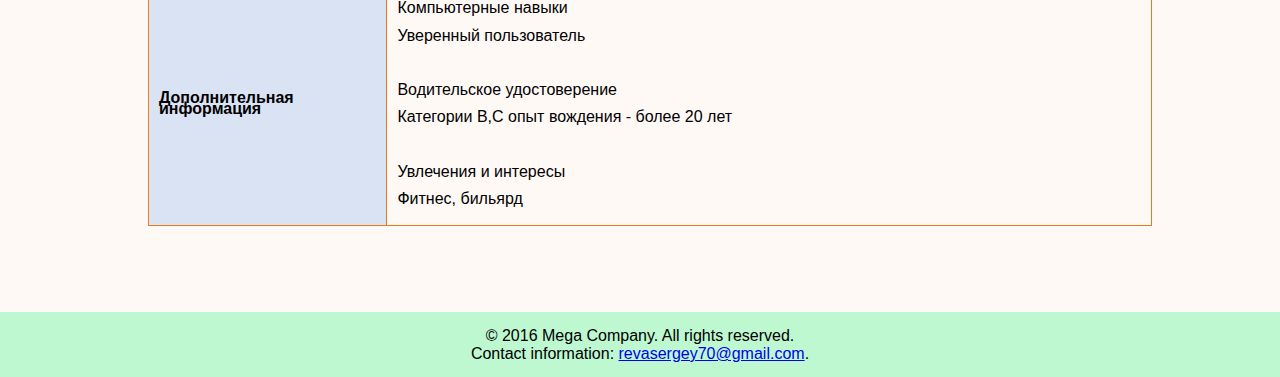
==== commit 125a2c3b: "add bootstrap" ====
--- a/Page2.html
+++ b/Page2.html
@@ -2,6 +2,8 @@
 <html lang="en">
 <head>
     <meta charset="UTF-8">
+    <meta http-equiv="X-UA-Compatible" content="IE=edge">
+    <meta name="viewport" content="width=device-width, initial-scale=1">
     <link rel="stylesheet" href="style.css">
     <link rel="shortcut icon" type="images/x-icon" href="icon.ico"/>
     <!--[if lt IE 9]>
@@ -15,10 +17,11 @@
     <nav class="page-nav">
 
             <ul>
-                <li><a href="Index.html">Главная</a></li>
+                <li><a href="index.html">Главная</a></li>
                 <li><a class="active" href="#">Резюме</a></li>
-                <li><a href="Page3.html">Языки программирования</a></li>
-                <li><a href="Page4.html">HTML теги</a></li>
+                <li><a href="page3.html">Языки программирования</a></li>
+                <li><a href="page4.html">HTML теги</a></li>
+                <li><a href="page5.html">Bootstrap</a></li>
             </ul>
 
     </nav>
@@ -30,7 +33,7 @@
 
     <div class="content">
     <figure class="left2">
-        <img src="Images/foto.jpg" alt="image" width="300px" height="300px" title="Моя фотогафия">
+        <img src="images/foto.jpg" alt="image" width="300px" title="Моя фотогафия">
     </figure>
     <section>
 <h3>Рева Сергей</h3>
--- a/style.css
+++ b/style.css
@@ -46,11 +46,10 @@
 }
 h1 {
     margin: 0;
-    height: 105px;
     line-height: 105px;
 }
 section {
-    margin-top: 55px;
+    margin-top: 35px;
     padding-top: 1px;
 
     /*border: 1px solid black*/
@@ -74,6 +73,16 @@
     text-align: left;
     font-size: 80%;
 }
+/*Тень названий языков*/
+dt,.title {
+    color: white;
+    text-shadow: 1px 1px 2px black, 0 0 25px blue, 0 0 5px darkblue;
+}
+.dt {padding-left: 40px;}
+dd{
+    text-align: justify;
+}
+
 /*Поведение при выделении текста на странице*/
 ::selection{
     color: yellow;
@@ -119,11 +128,19 @@
     /*border: 1px solid black*/
 }
 .img3 {
-    padding-left: 15px;
     padding-bottom: 5px;
+
 }
 .img3 img {
     border-radius: 40px;
+    margin-left: 30px;
+}
+.img4 img {
+    border-radius: 40px;
+
+}
+.image p{
+    text-align: center;
 }
 .div4 {
     line-height: 1.4em;
@@ -142,7 +159,19 @@
 }
 .left {
     float: left;
-    margin: 20px 20px 10px 20px;
+    margin: 0 20px 10px 20px;
+
+}
+img[title="Моя фотогафия"]{
+    display: inline-block;
+    max-width: 100%;
+    height: auto;
+    padding: 4px;
+    line-height: 1.42857143;
+    background-color: #fff;
+    border: 1px solid #ddd;
+    border-radius: 4px;
+    box-shadow: 0 6px 8px rgba(0, 0, 0, 0.2), 0 6px 20px rgba(0, 0, 0, 0.19);
 }
 .left2 {
     float: left;
@@ -151,8 +180,9 @@
 
 .page-nav {
     position: fixed;
+    z-index: 1;
     top: 0;left: 0;right: 0;
-    padding: 1px 60px;
+    padding: 0 60px;
     background-color: #60D4AE;
     height: 70px;
     /*border: 1px solid black;*/
@@ -168,14 +198,19 @@
     /*border: 1px solid black;*/
 }
 .page-nav ul li a {
-    margin-left:-6px;
-    padding: 24px 20px;
+    padding: 26px 20px;
     color: #0403ae;
     line-height: 30px;
     font-weight: bold;
+    font-size:80%;
     font-family:"Clinica Pro",sans-serif;
     text-align:center;
+    text-transform: uppercase;
     text-decoration: none;
+    /*Для плавности переходов в меню*/
+    -webkit-transition: .4s;
+    -moz-transition: .4s;
+    transition: .4s;
     /*border: 1px solid black*/
 }
 /*Подсветка фона активной ссылки*/
@@ -205,9 +240,12 @@
     width: 80%;
     margin: 10px auto;
 }
+/*Тень названия таблицы*/
 .page4 h3 {
     margin-top: 50px;
     text-align: center;
+    color: white;
+    text-shadow: 1px 1px 2px black, 0 0 25px blue, 0 0 5px darkblue;
     /*border: 1px solid black*/
 }
 .table2 {
@@ -257,13 +295,61 @@
     /*border: 1px solid black;*/
 }
 /*Адаптивная верстка*/
-@media (max-width: 920px){
+img{
+    max-width: 100%;
+
+}
+
+@media (max-width: 1050px){
     .container {margin-top: 160px;}
     .page-nav ul li a {margin: 0;padding: 0;}
-    .page-nav ul li {display: block;}
+    .page-nav ul li {display: block;
+     line-height: 30px;}
     .page-nav {height: 160px;}
     .page4 img {margin-top: 150px;}
     div figure img {margin-top: 50px;}
-
-}
-
+    .div4 p,dd,div.description {font-size: 80%;}
+    ul{margin-top: 1px;}
+}
+/*@media screen and (min-width:921px) and (max-width:1050px) {*/
+    /*ul{margin-top: 5px;}*/
+    /*.page-nav ul li {display: block;}*/
+/*}*/
+@media screen and (max-width:500px) {
+    .page-nav {
+        height: 200px;
+
+    }
+    .container {margin-top: 200px;}
+    .page-nav ul{
+        padding-top: 10px;
+        margin-left: 35px;
+    }
+}
+
+/*Абсолютное и относительное позиционирование*/
+.language{
+    position: relative;
+    padding: 1px; /*Чтобы не схлопывались отступы вложенных дивов*/
+    margin: 0 auto;
+    min-height: 250px;
+    margin-top: 130px;
+    /*margin-bottom: 40px;!*Просто чтобы отодвинуть от нижнего края при верстке нижних блоков*!*/
+    /*border: 1px solid #e5e5e5;*/
+
+}
+.image img{
+    position: absolute;
+    left: 35px;
+    top: 63px;
+    border-radius: 40px;
+}
+.title{
+    margin-left: 290px;
+    margin-top: 6%;
+}
+.description{
+    margin-left: 290px;
+}
+
+
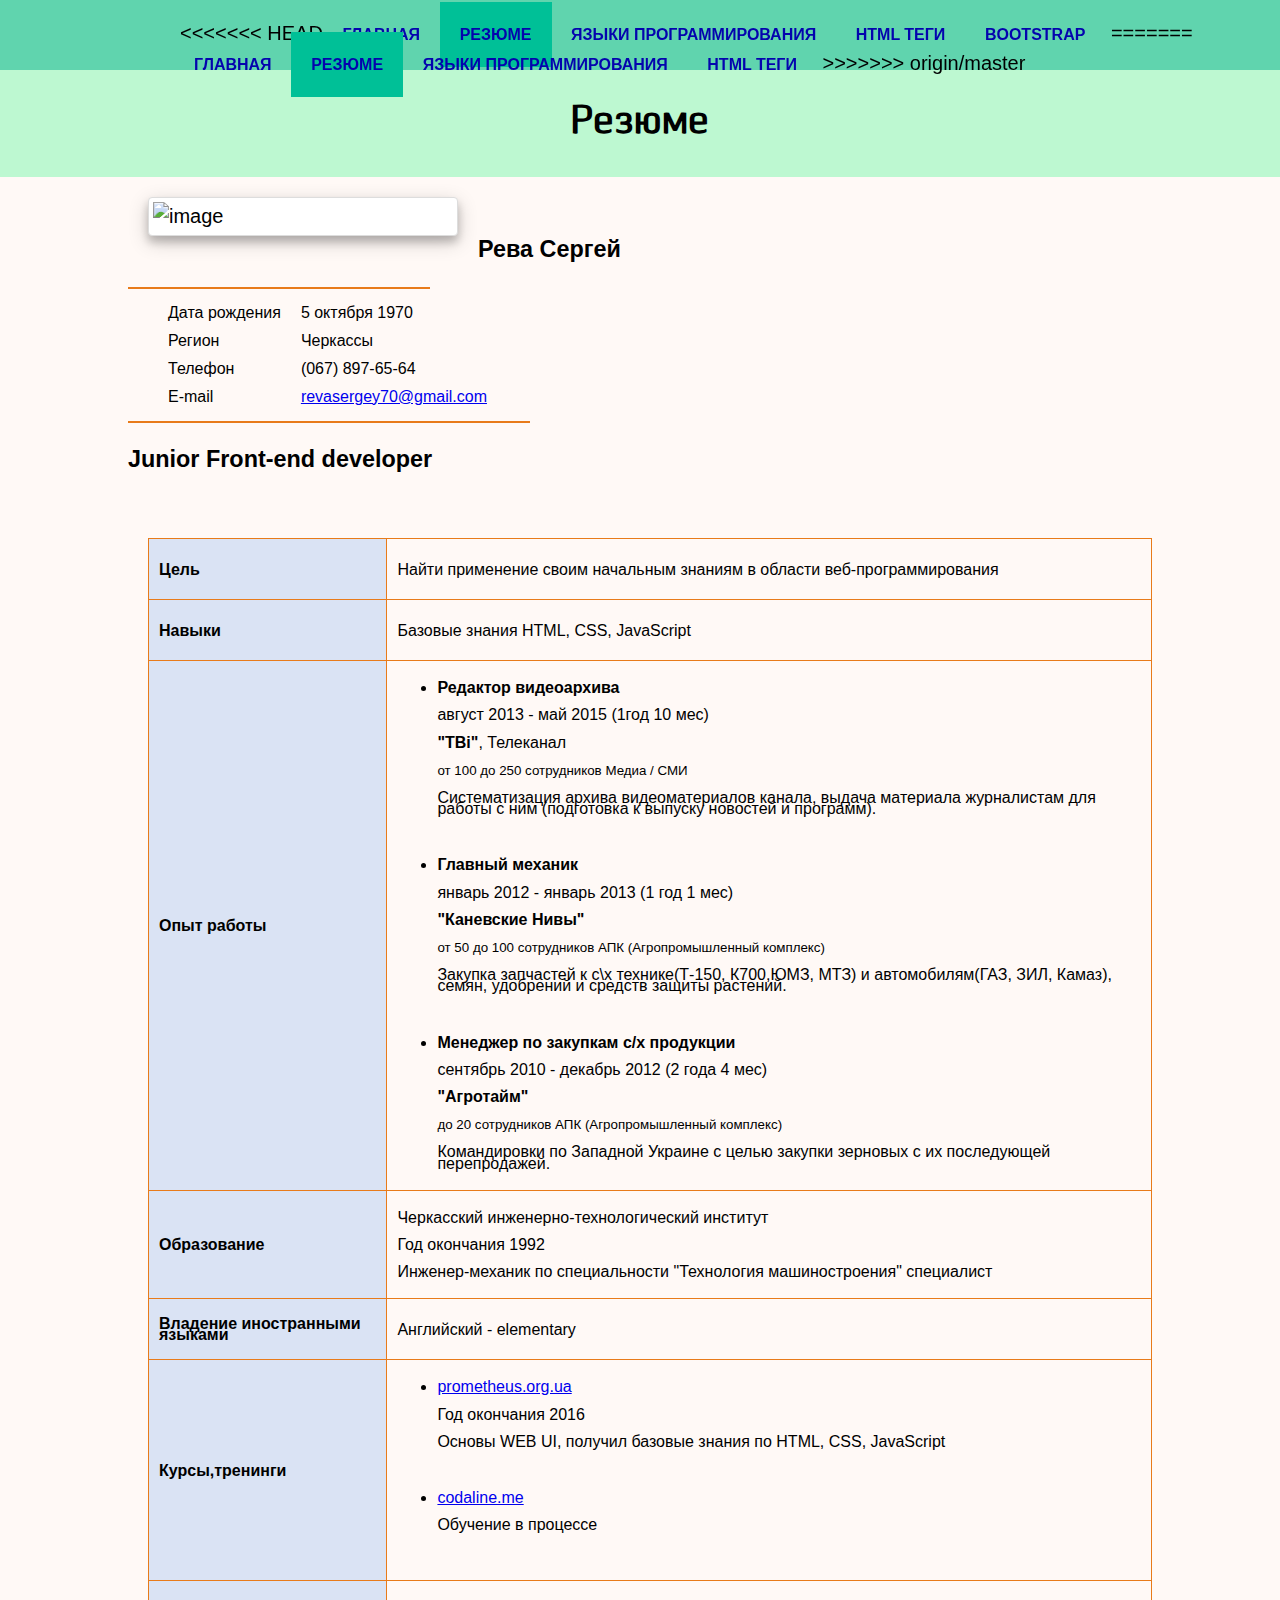
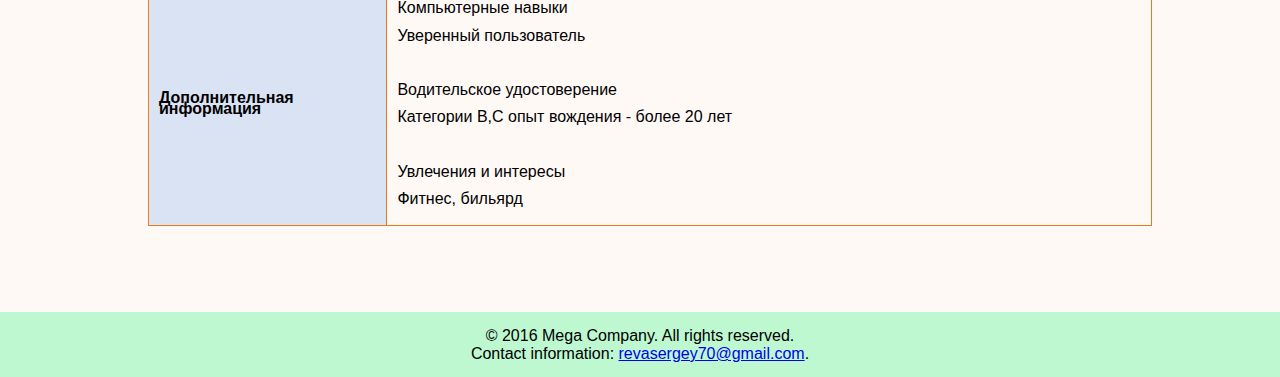
==== commit 4a19e5c2: "Merge remote-tracking branch 'origin/master'" ====
--- a/Page2.html
+++ b/Page2.html
@@ -17,11 +17,18 @@
     <nav class="page-nav">
 
             <ul>
+<<<<<<< HEAD
                 <li><a href="index.html">Главная</a></li>
                 <li><a class="active" href="#">Резюме</a></li>
                 <li><a href="page3.html">Языки программирования</a></li>
                 <li><a href="page4.html">HTML теги</a></li>
                 <li><a href="page5.html">Bootstrap</a></li>
+=======
+                <li><a href="Index.html">Главная</a></li>
+                <li><a class="active" href="#">Резюме</a></li>
+                <li><a href="Page3.html">Языки программирования</a></li>
+                <li><a href="Page4.html">HTML теги</a></li>
+>>>>>>> origin/master
             </ul>
 
     </nav>
--- a/style.css
+++ b/style.css
@@ -73,6 +73,7 @@
     text-align: left;
     font-size: 80%;
 }
+<<<<<<< HEAD
 /*Тень названий языков*/
 dt,.title {
     color: white;
@@ -83,6 +84,8 @@
     text-align: justify;
 }
 
+=======
+>>>>>>> origin/master
 /*Поведение при выделении текста на странице*/
 ::selection{
     color: yellow;
@@ -198,11 +201,19 @@
     /*border: 1px solid black;*/
 }
 .page-nav ul li a {
+<<<<<<< HEAD
     padding: 26px 20px;
     color: #0403ae;
     line-height: 30px;
     font-weight: bold;
     font-size:80%;
+=======
+    margin-left:-6px;
+    padding: 24px 20px;
+    color: #0403ae;
+    line-height: 30px;
+    font-weight: bold;
+>>>>>>> origin/master
     font-family:"Clinica Pro",sans-serif;
     text-align:center;
     text-transform: uppercase;
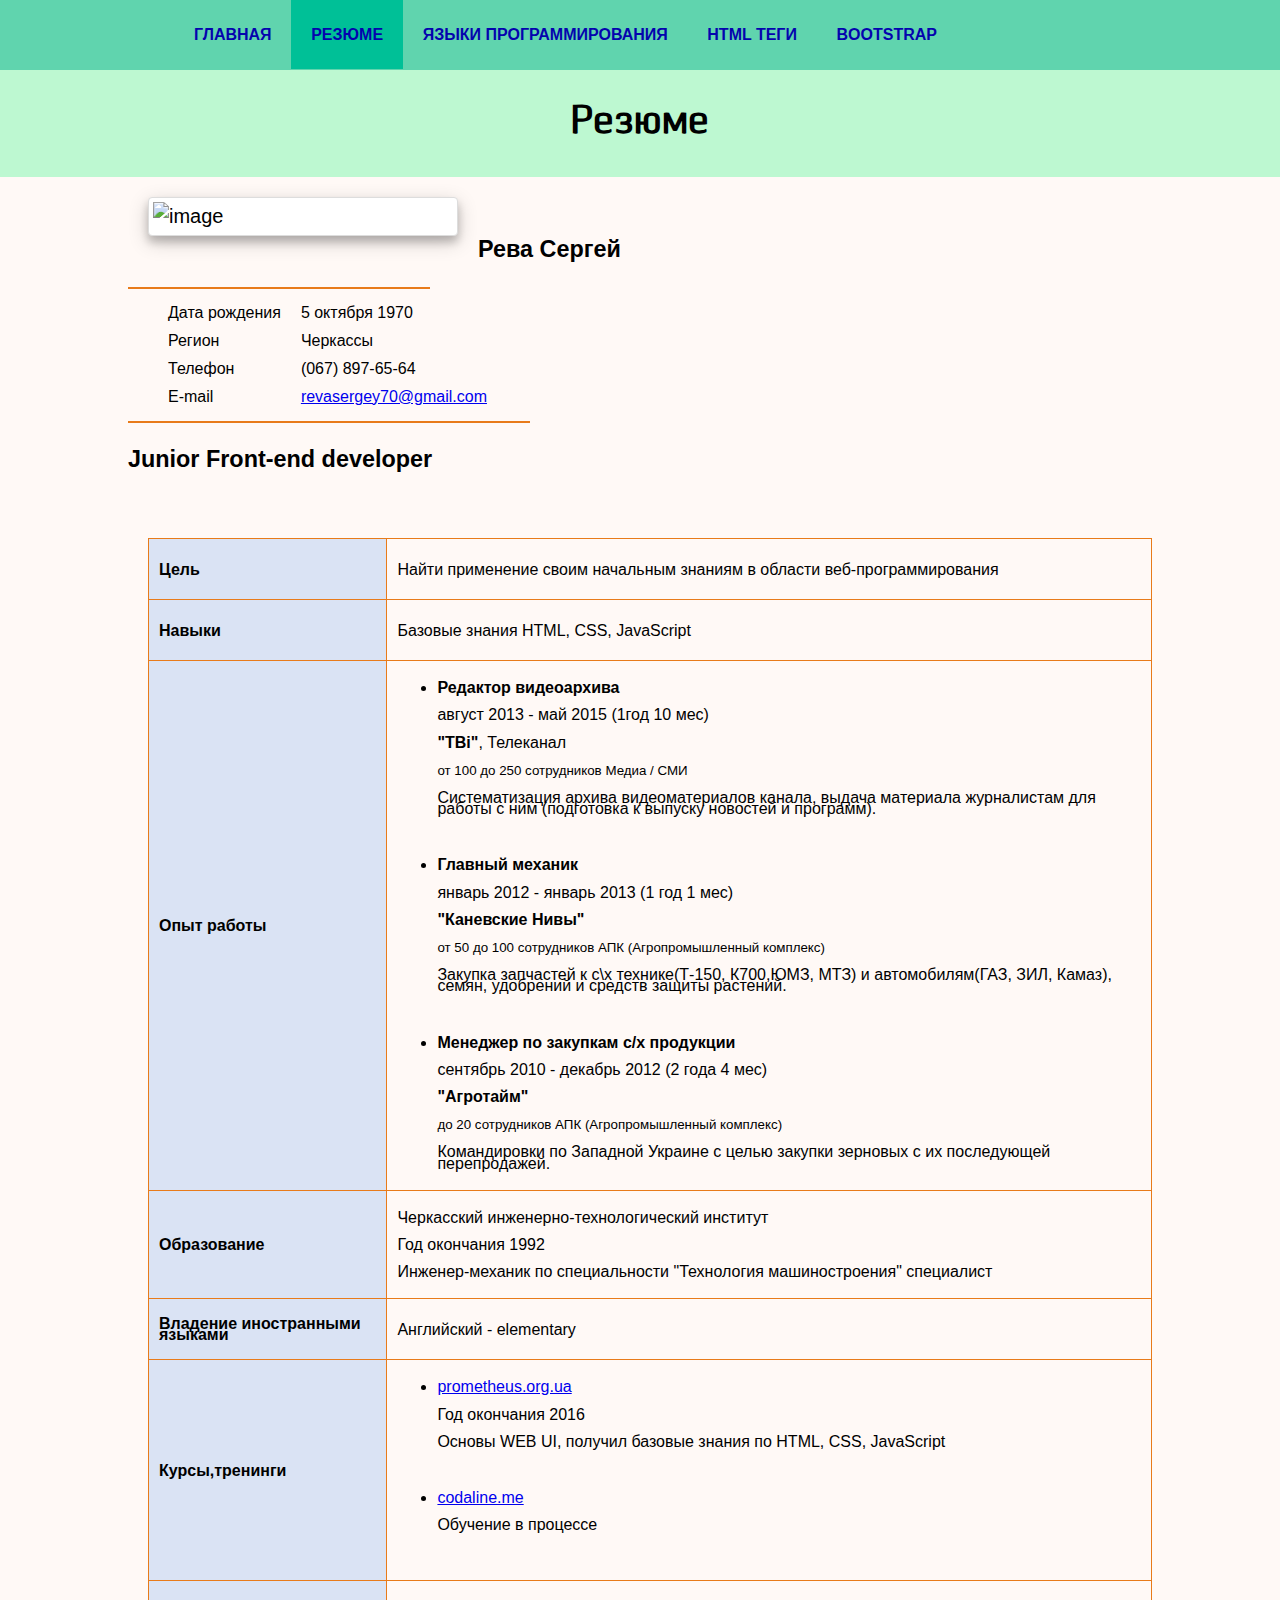
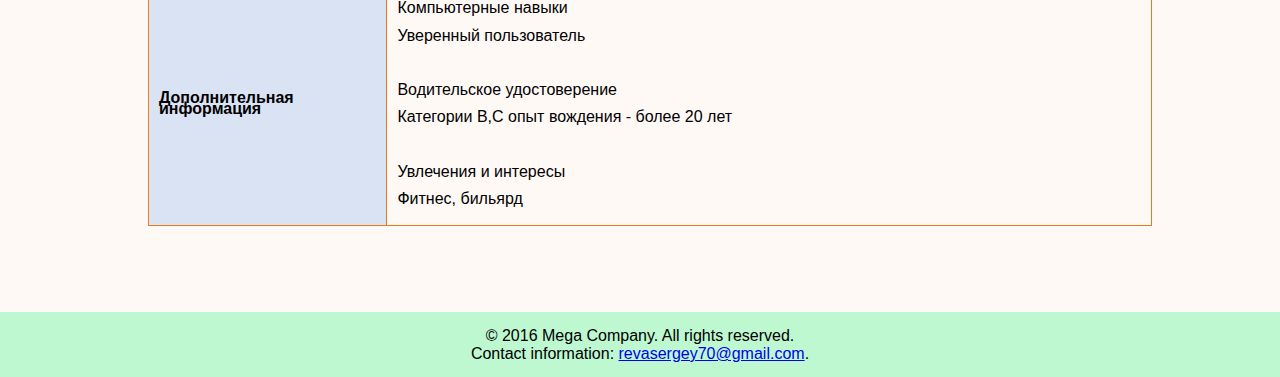
==== commit 5b50f619: "some fix after merge(letter dont fix)" ====
--- a/Page2.html
+++ b/Page2.html
@@ -17,18 +17,12 @@
     <nav class="page-nav">
 
             <ul>
-<<<<<<< HEAD
                 <li><a href="index.html">Главная</a></li>
                 <li><a class="active" href="#">Резюме</a></li>
                 <li><a href="page3.html">Языки программирования</a></li>
                 <li><a href="page4.html">HTML теги</a></li>
                 <li><a href="page5.html">Bootstrap</a></li>
-=======
-                <li><a href="Index.html">Главная</a></li>
-                <li><a class="active" href="#">Резюме</a></li>
-                <li><a href="Page3.html">Языки программирования</a></li>
-                <li><a href="Page4.html">HTML теги</a></li>
->>>>>>> origin/master
+
             </ul>
 
     </nav>
--- a/style.css
+++ b/style.css
@@ -73,7 +73,7 @@
     text-align: left;
     font-size: 80%;
 }
-<<<<<<< HEAD
+
 /*Тень названий языков*/
 dt,.title {
     color: white;
@@ -84,8 +84,6 @@
     text-align: justify;
 }
 
-=======
->>>>>>> origin/master
 /*Поведение при выделении текста на странице*/
 ::selection{
     color: yellow;
@@ -201,19 +199,13 @@
     /*border: 1px solid black;*/
 }
 .page-nav ul li a {
-<<<<<<< HEAD
+
     padding: 26px 20px;
     color: #0403ae;
     line-height: 30px;
     font-weight: bold;
     font-size:80%;
-=======
-    margin-left:-6px;
-    padding: 24px 20px;
-    color: #0403ae;
-    line-height: 30px;
-    font-weight: bold;
->>>>>>> origin/master
+
     font-family:"Clinica Pro",sans-serif;
     text-align:center;
     text-transform: uppercase;
